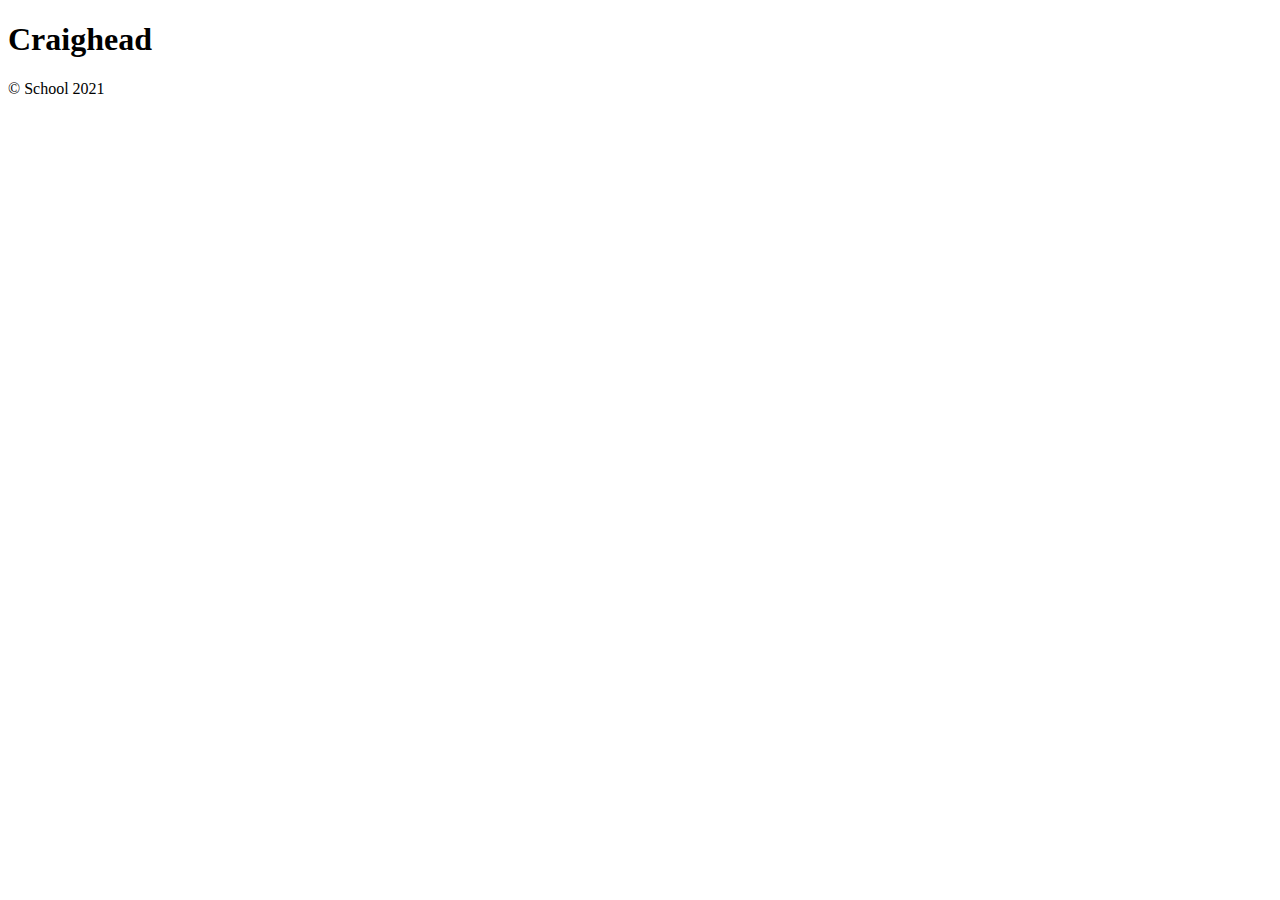
==== html/Careers.html @ c03bb670 "Finished main template" ====
<!DOCTYPE html>
<html lang="en">

<head>
    <meta charset="utf-8">
    <meta name="viewport" content="width=device-width">

    <!-- TAB TEXT -->
    <title>Craighead Newsletter</title>

    <!-- FONTS -->

    <!-- MY CSS -->
    <link rel="stylesheet" href="css/layout1.css">
    <link rel="stylesheet" href="css/style1.css">
</head>

<body>
    <header>
        <h1>Craighead</h1>
    </header>

    <nav>
        <a href="../index.html"></a>
        <a href="html/School_News.html"></a>
        <a href="html/Sport.html"></a>
        <a href="html/Careers.html"></a>
        <a href="html/General_Notices.html"></a>
    </nav>

    <main>
    </main>

    <footer>
        <p>
            &copy; School 2021
        </p>
    </footer>

</body>

</html>
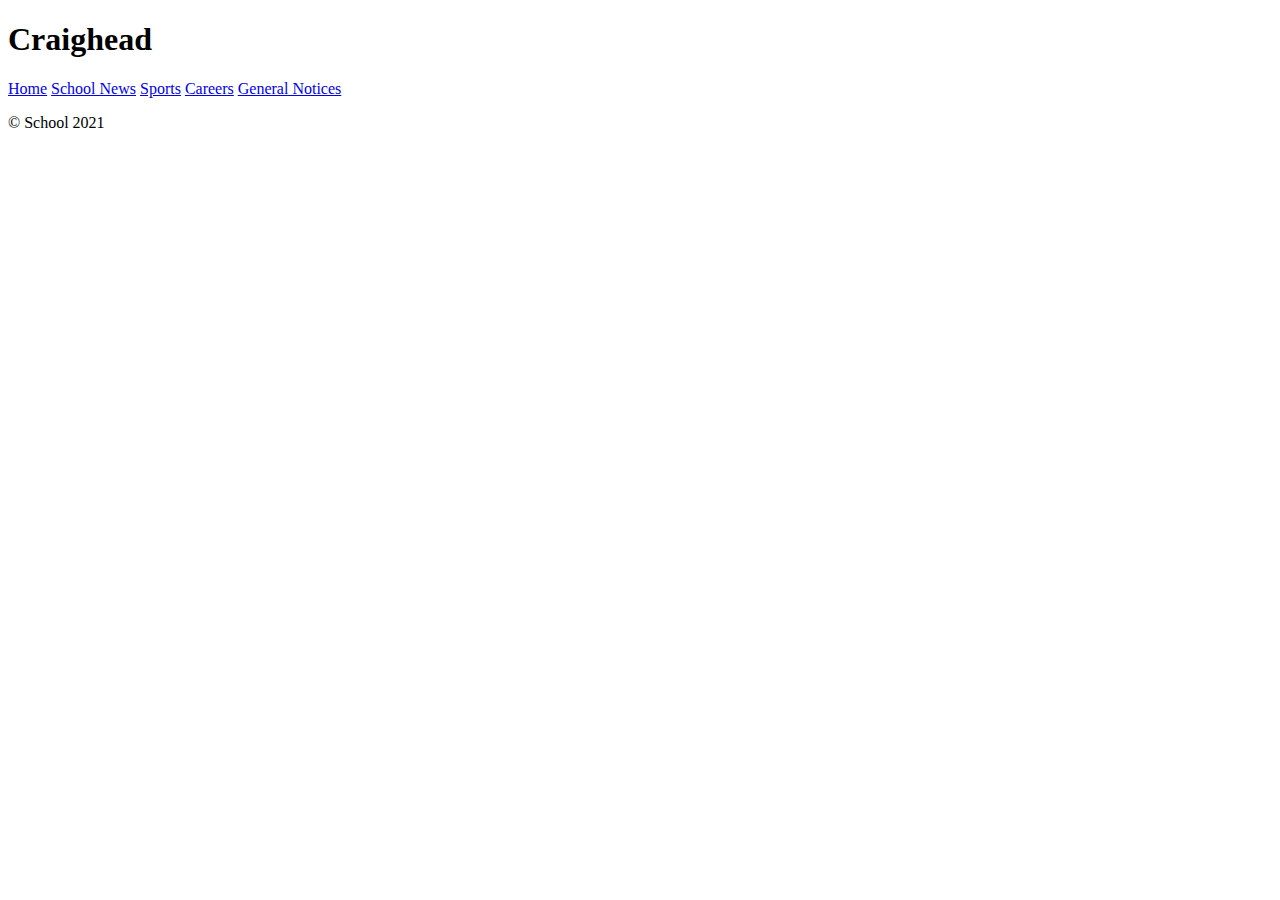
==== commit a74be700: "Tested and fixed Nav" ====
--- a/html/Careers.html
+++ b/html/Careers.html
@@ -21,11 +21,11 @@
     </header>
 
     <nav>
-        <a href="../index.html"></a>
-        <a href="html/School_News.html"></a>
-        <a href="html/Sport.html"></a>
-        <a href="html/Careers.html"></a>
-        <a href="html/General_Notices.html"></a>
+        <a href="../index.html">Home</a>
+        <a href="School_News.html">School News</a>
+        <a href="Sport.html">Sports</a>
+        <a href="Careers.html">Careers</a>
+        <a href="General_Notices.html">General Notices</a>
     </nav>
 
     <main>
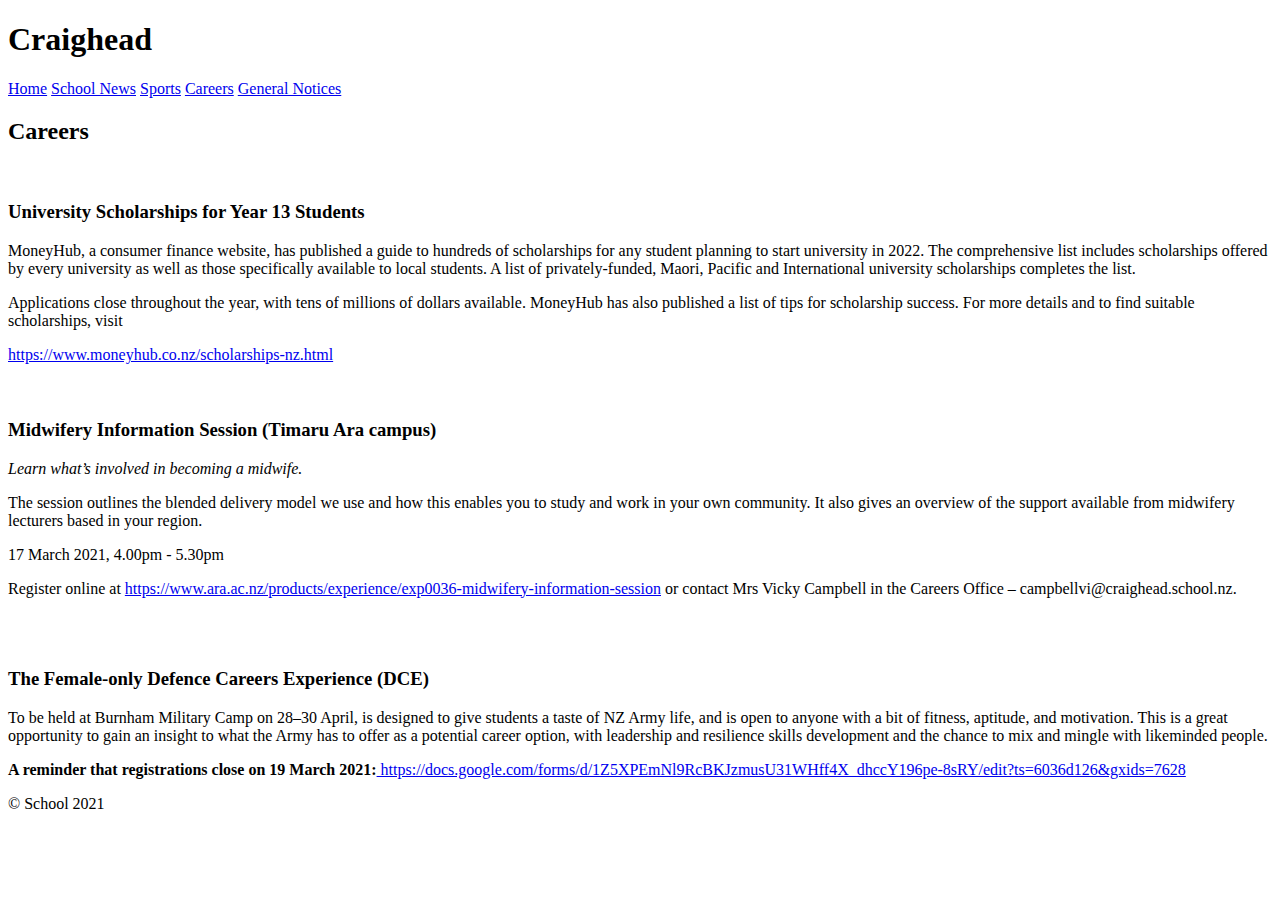
==== commit 722f1076: "Finished Careers page" ====
--- a/html/Careers.html
+++ b/html/Careers.html
@@ -29,6 +29,58 @@
     </nav>
 
     <main>
+        <h2>Careers</h2>
+
+        <br>
+
+        <h3>University Scholarships for Year 13 Students</h3>
+        <p>MoneyHub, a consumer finance website, has published a guide to hundreds of scholarships for any student
+            planning to start university in 2022. The comprehensive list includes scholarships offered by every
+            university as well as those specifically available to local students. A list of privately-funded, Maori,
+            Pacific and International university scholarships completes the list.</p>
+
+        <p>Applications close throughout the year, with tens of millions of dollars available. MoneyHub has also
+            published a list of tips for scholarship success. For more details and to find suitable scholarships, visit
+        </p>
+        <a href="https://www.moneyhub.co.nz/scholarships-nz.html" target="_blank">
+            https://www.moneyhub.co.nz/scholarships-nz.html </a>
+
+        <br>
+        <br>
+        <br>
+
+        <h3>Midwifery Information Session (Timaru Ara campus)</h3>
+
+        <em>Learn what’s involved in becoming a midwife.</em>
+
+        <p>The session outlines the blended delivery model we use and how this enables you to study and work in your own
+            community. It also gives an overview of the support available from midwifery lecturers based in your region.
+        </p>
+
+        <p>17 March 2021, 4.00pm - 5.30pm</p>
+
+        <p>Register online at <a href="https://www.ara.ac.nz/products/experience/exp0036-midwifery-information-session"
+                target="_blank">https://www.ara.ac.nz/products/experience/exp0036-midwifery-information-session</a>
+            or contact Mrs Vicky Campbell in the Careers Office – campbellvi@craighead.school.nz.</p>
+
+        <br>
+        <br>
+
+
+        <h3>The Female-only Defence Careers Experience (DCE)</h3>
+        <p>To be held at Burnham Military Camp on 28–30 April, is designed to give students a taste of NZ Army life, and
+            is open to anyone with a bit of fitness, aptitude,
+            and motivation. This is a great opportunity to gain an insight to what the Army has to offer as a potential
+            career option, with leadership and resilience skills development and the chance to mix and mingle with
+            likeminded people.</p>
+
+        <b>A reminder that registrations close on 19 March 2021:</b><a
+            href="https://docs.google.com/forms/d/1Z5XPEmNl9RcBKJzmusU31WHff4X_dhccY196pe-8sRY/edit?ts=6036d126&gxids=7628"
+            target="_blank">
+            https://docs.google.com/forms/d/1Z5XPEmNl9RcBKJzmusU31WHff4X_dhccY196pe-8sRY/edit?ts=6036d126&gxids=7628</a>
+
+
+
     </main>
 
     <footer>
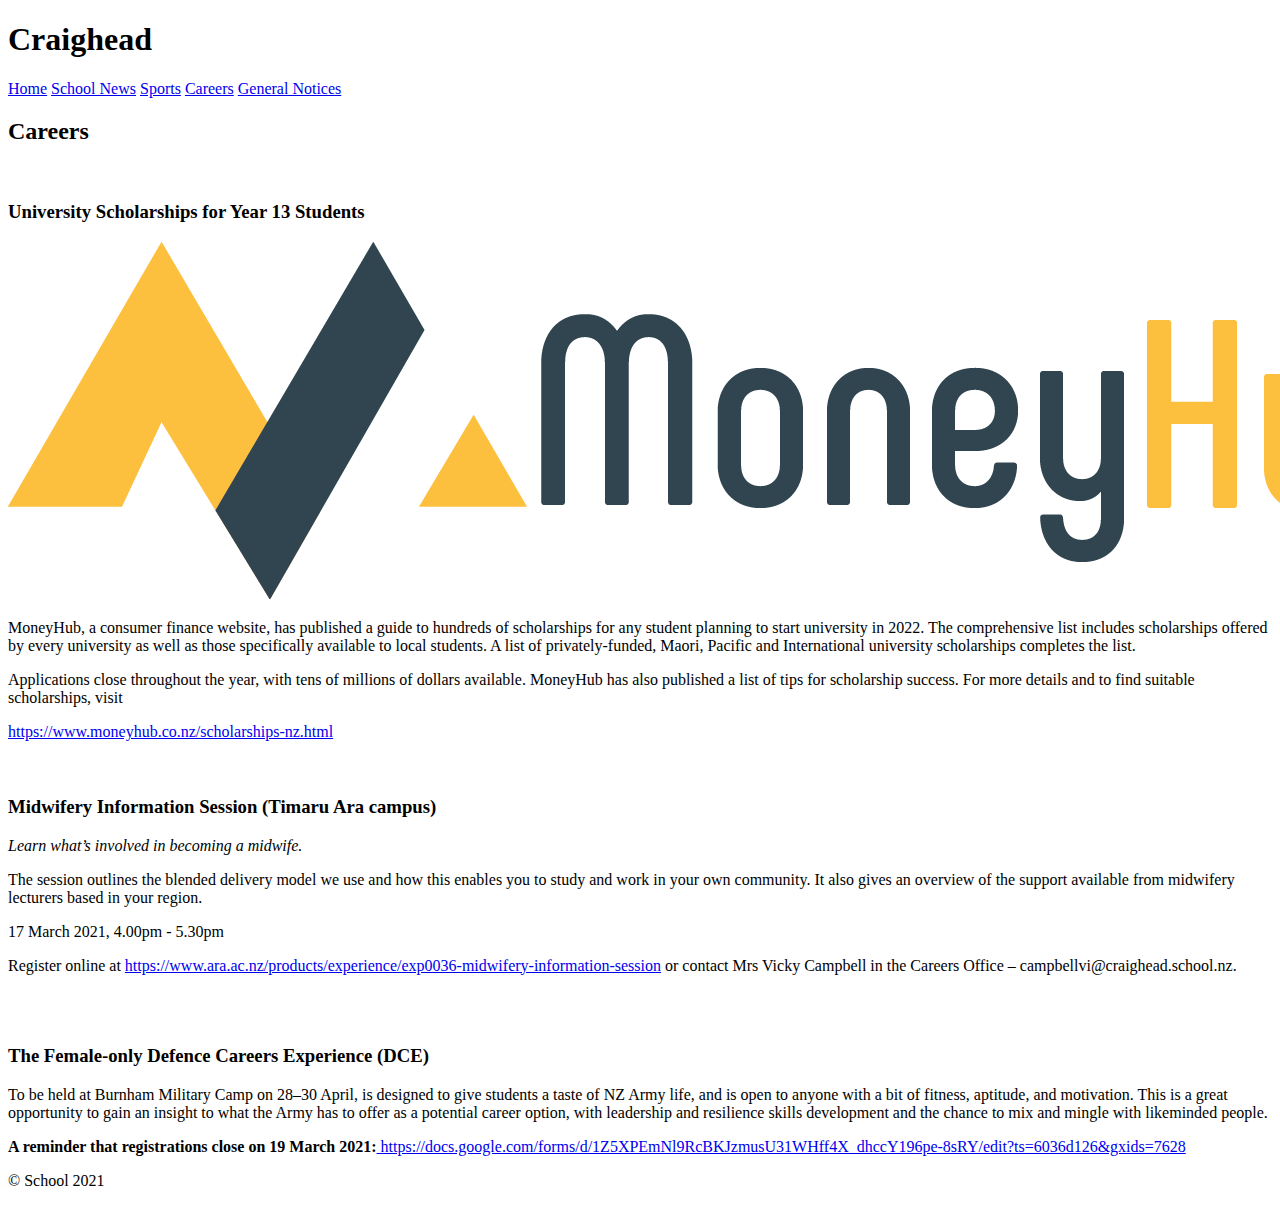
==== commit 85b0d893: "Added Images" ====
--- a/html/Careers.html
+++ b/html/Careers.html
@@ -34,6 +34,9 @@
         <br>
 
         <h3>University Scholarships for Year 13 Students</h3>
+
+        <img src="../images/moneyhub-logo.png" alt="MoneyHub Logo">
+
         <p>MoneyHub, a consumer finance website, has published a guide to hundreds of scholarships for any student
             planning to start university in 2022. The comprehensive list includes scholarships offered by every
             university as well as those specifically available to local students. A list of privately-funded, Maori,
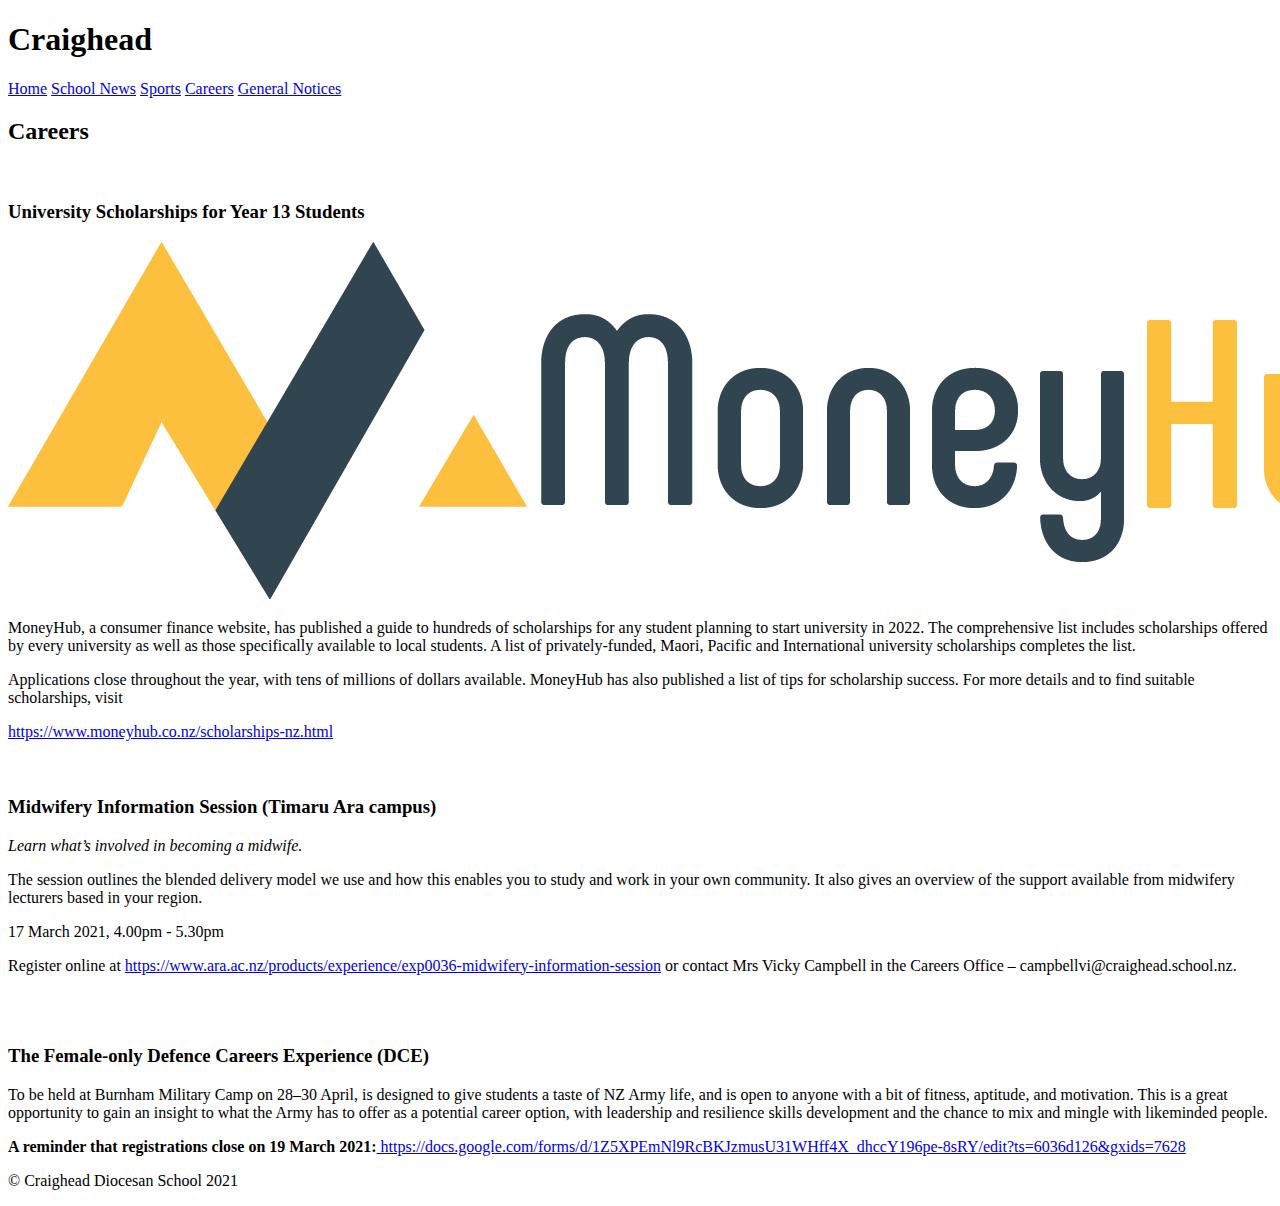
==== commit 786a0462: "Finalized Career Page" ====
--- a/html/Careers.html
+++ b/html/Careers.html
@@ -88,7 +88,7 @@
 
     <footer>
         <p>
-            &copy; School 2021
+            &copy; Craighead Diocesan School 2021
         </p>
     </footer>
 
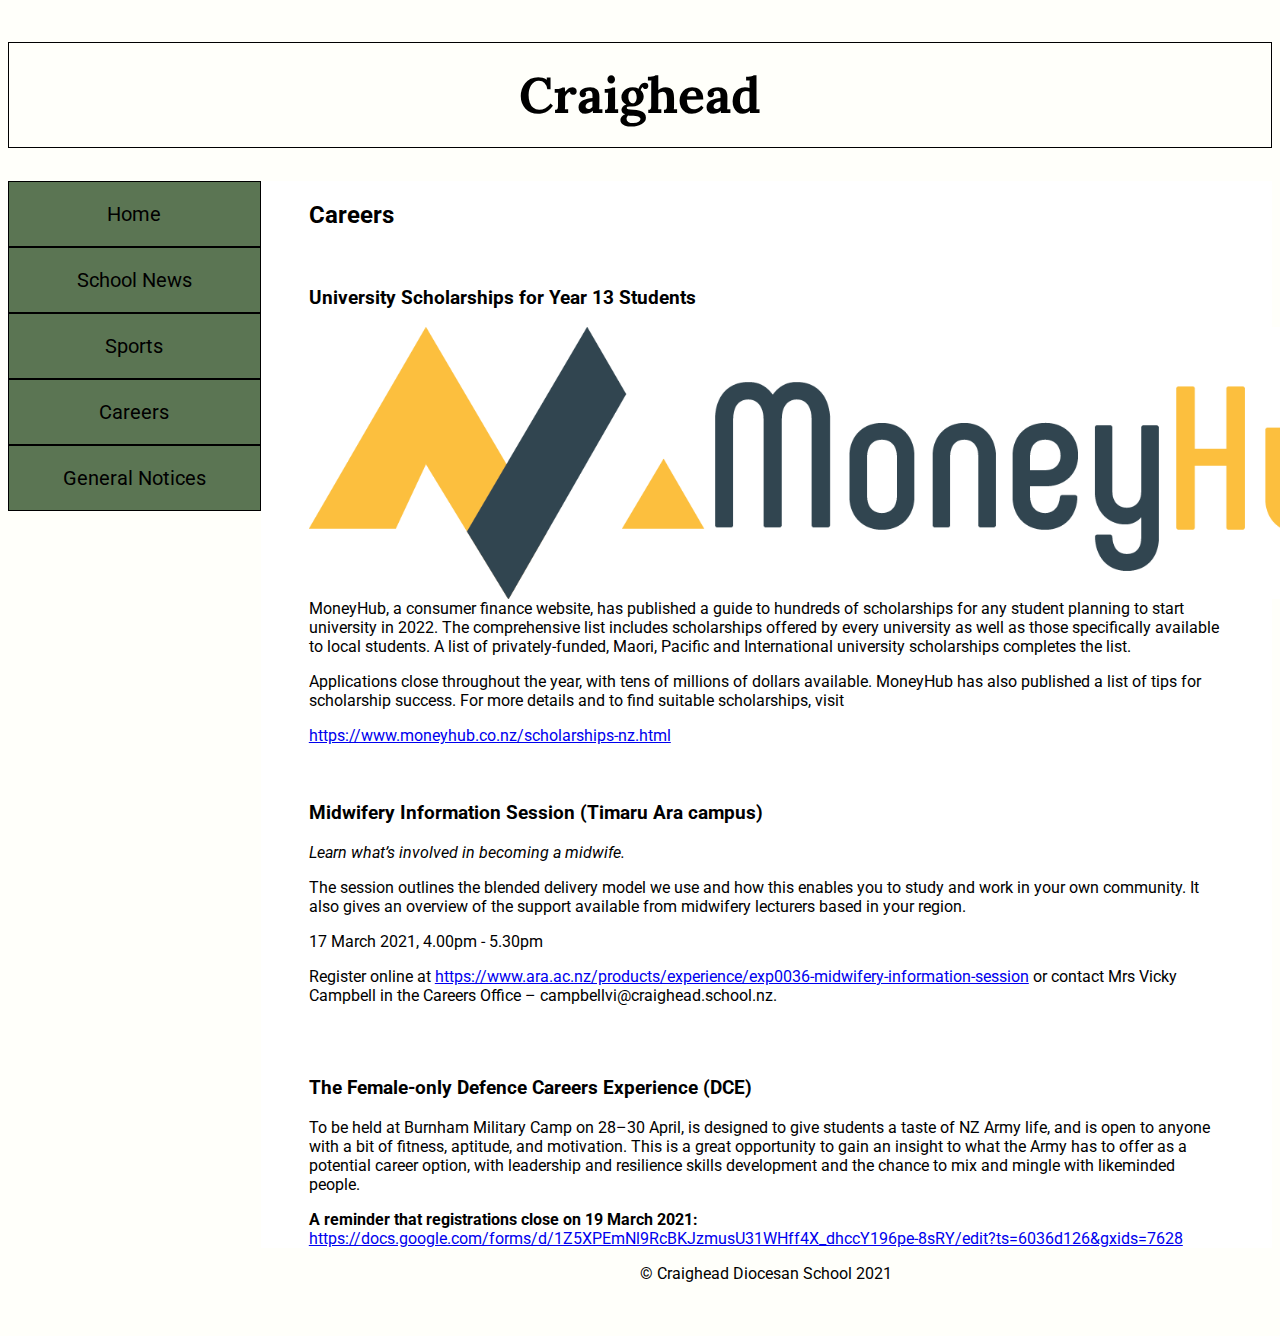
==== commit 76b92092: "Tested Style1" ====
--- a/html/Careers.html
+++ b/html/Careers.html
@@ -9,10 +9,14 @@
     <title>Craighead Newsletter</title>
 
     <!-- FONTS -->
+    <link rel="preconnect" href="https://fonts.gstatic.com">
+    <link
+        href="https://fonts.googleapis.com/css2?family=Lora:wght@600&family=Montserrat:wght@500&family=Roboto&display=swap"
+        rel="stylesheet">
 
     <!-- MY CSS -->
-    <link rel="stylesheet" href="css/layout1.css">
-    <link rel="stylesheet" href="css/style1.css">
+    <link rel="stylesheet" href="../css/layout1.css">
+    <link rel="stylesheet" href="../css/style1.css">
 </head>
 
 <body>
--- a/css/layout1.css
+++ b/css/layout1.css
@@ -0,0 +1,12 @@
+header { grid-area: h; }
+nav    { grid-area: n; }
+main   { grid-area: m; }
+footer { grid-area: f; }
+
+body {
+  display: grid;
+  grid: " h   h   h  " auto
+        " n   m   m  " auto
+        " n   f   f  " auto
+        / 1fr 2fr 2fr;
+}--- a/css/style1.css
+++ b/css/style1.css
@@ -0,0 +1,63 @@
+  html {
+    background-color: #fffffa;
+  }
+
+  h1 {
+    font-family: 'Lora', serif;
+    text-align: center;
+    font-size: 50px;
+    border: 1px solid black;
+    padding: 20px 32px 20px;
+  }
+
+  nav a {
+    font-family: 'Roboto', sans-serif;
+    text-decoration: none;
+    color: black;
+    background-color: #5b7553;
+    border: 1px solid black;
+    padding: 20px 32px 20px;
+    display: block;
+    text-align: center;
+    font-size: 20px;
+  }
+
+  nav a:hover {
+    background-color: #2b3a67;
+    color: #fffffa;
+  }
+
+  main {
+    font-family: 'Roboto', sans-serif;
+    padding-left: 3em;
+    padding-right: 3em;
+    background-color: #ffffff;
+  }
+
+  img {
+    width: auto;
+    height: 17em;
+    float: left;
+    padding-right: 1em;
+  }
+
+  div img {
+    width: 15em;
+    height: auto;
+    float: left;
+  }
+
+  ul {
+    list-style-type: none;
+  }
+
+  footer {
+    font-family: 'Roboto', sans-serif;
+    height: 5em;
+    padding-left: 3em;
+    padding-right: 3em;
+  }
+
+  footer p {
+    text-align: center;
+  }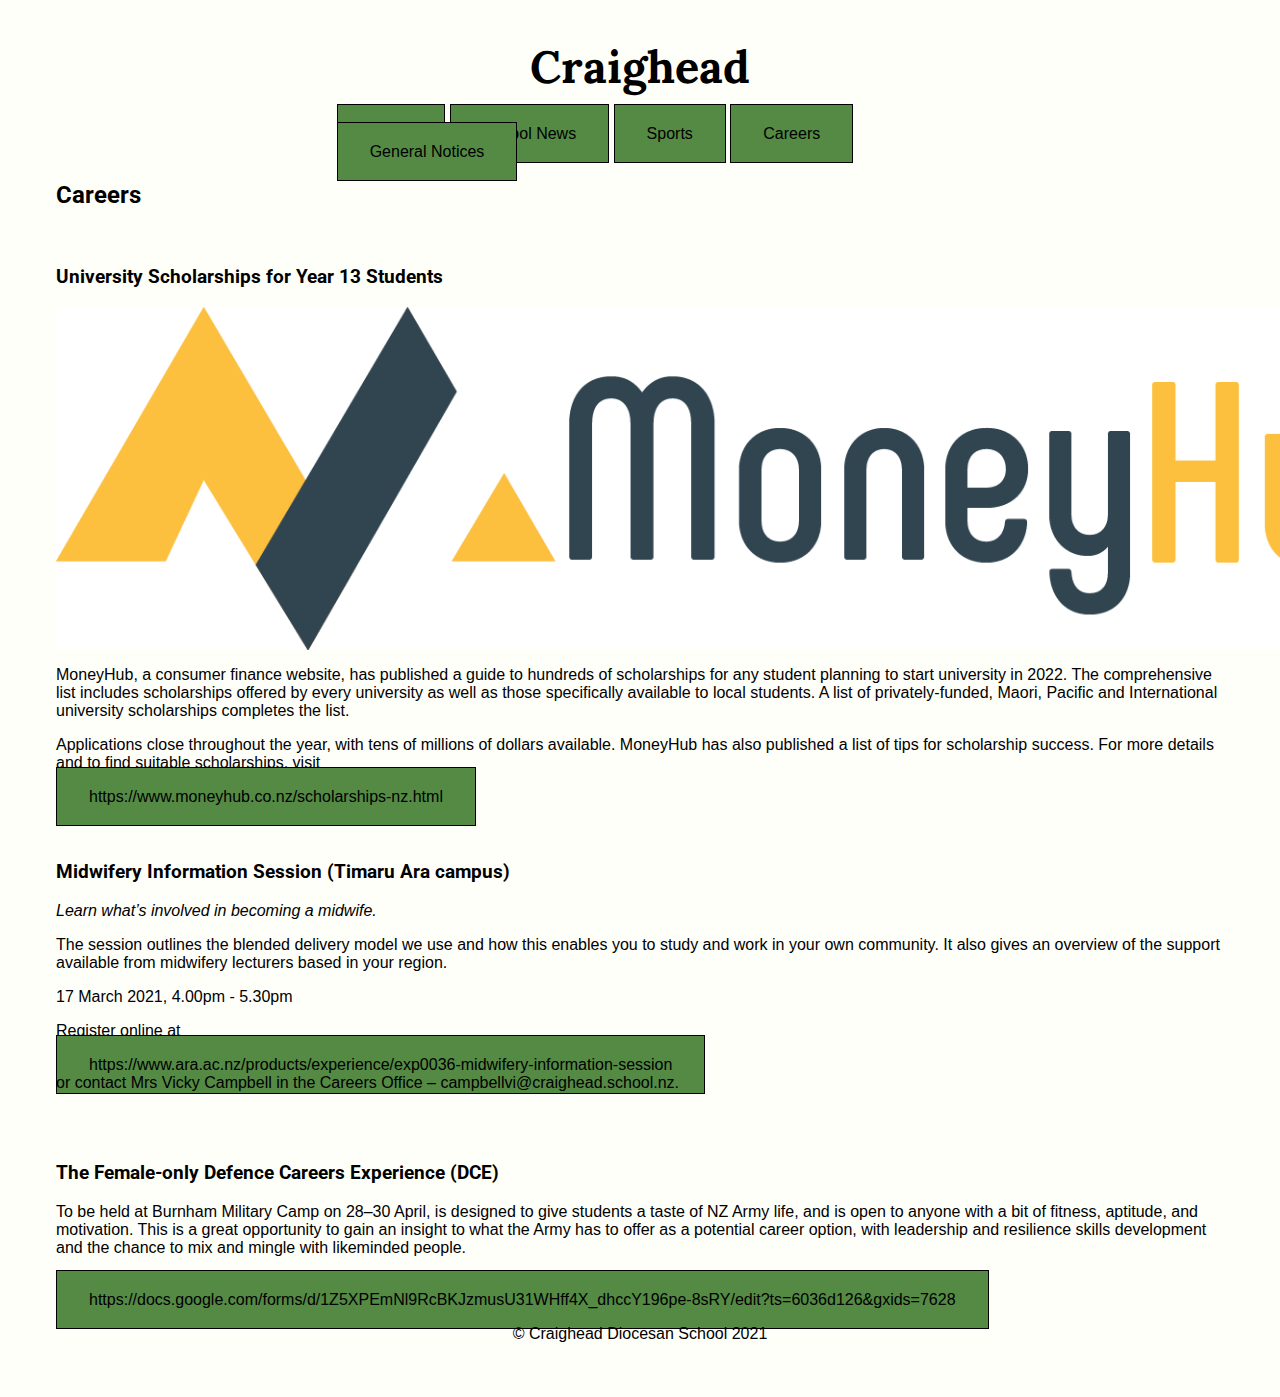
==== commit 12c759ef: "Small bug fixes" ====
--- a/html/Careers.html
+++ b/html/Careers.html
@@ -15,8 +15,8 @@
         rel="stylesheet">
 
     <!-- MY CSS -->
-    <link rel="stylesheet" href="../css/layout1.css">
-    <link rel="stylesheet" href="../css/style1.css">
+    <link rel="stylesheet" href="../css/layout2.css">
+    <link rel="stylesheet" href="../css/style2.css">
 </head>
 
 <body>
@@ -39,7 +39,9 @@
 
         <h3>University Scholarships for Year 13 Students</h3>
 
-        <img src="../images/moneyhub-logo.png" alt="MoneyHub Logo">
+        <div class="moneyhub">
+            <img src="../images/moneyhub-logo.png" alt="MoneyHub Logo">
+        </div>
 
         <p>MoneyHub, a consumer finance website, has published a guide to hundreds of scholarships for any student
             planning to start university in 2022. The comprehensive list includes scholarships offered by every
@@ -66,27 +68,32 @@
 
         <p>17 March 2021, 4.00pm - 5.30pm</p>
 
-        <p>Register online at <a href="https://www.ara.ac.nz/products/experience/exp0036-midwifery-information-session"
+        <p>Register online at
+        <div id="careernav">
+            <a href="https://www.ara.ac.nz/products/experience/exp0036-midwifery-information-session"
                 target="_blank">https://www.ara.ac.nz/products/experience/exp0036-midwifery-information-session</a>
-            or contact Mrs Vicky Campbell in the Careers Office – campbellvi@craighead.school.nz.</p>
+        </div>
+        or contact Mrs Vicky Campbell in the Careers Office – campbellvi@craighead.school.nz.</p>
 
         <br>
         <br>
 
 
         <h3>The Female-only Defence Careers Experience (DCE)</h3>
-        <p>To be held at Burnham Military Camp on 28–30 April, is designed to give students a taste of NZ Army life, and
+        <p>To be held at Burnham Military Camp on 28–30 April, is designed to give students a taste of NZ Army life,
+            and
             is open to anyone with a bit of fitness, aptitude,
-            and motivation. This is a great opportunity to gain an insight to what the Army has to offer as a potential
+            and motivation. This is a great opportunity to gain an insight to what the Army has to offer as a
+            potential
             career option, with leadership and resilience skills development and the chance to mix and mingle with
             likeminded people.</p>
 
-        <b>A reminder that registrations close on 19 March 2021:</b><a
-            href="https://docs.google.com/forms/d/1Z5XPEmNl9RcBKJzmusU31WHff4X_dhccY196pe-8sRY/edit?ts=6036d126&gxids=7628"
-            target="_blank">
-            https://docs.google.com/forms/d/1Z5XPEmNl9RcBKJzmusU31WHff4X_dhccY196pe-8sRY/edit?ts=6036d126&gxids=7628</a>
-
-
+        <b>A reminder that registrations close on 19 March 2021:</b>
+        <div class="careernav"><a
+                href="https://docs.google.com/forms/d/1Z5XPEmNl9RcBKJzmusU31WHff4X_dhccY196pe-8sRY/edit?ts=6036d126&gxids=7628"
+                target="_blank">
+                https://docs.google.com/forms/d/1Z5XPEmNl9RcBKJzmusU31WHff4X_dhccY196pe-8sRY/edit?ts=6036d126&gxids=7628</a>
+        </div>
 
     </main>
 
--- a/css/layout2.css
+++ b/css/layout2.css
@@ -0,0 +1,20 @@
+header {
+  grid-area: h;
+}
+
+nav {
+  grid-area: n;
+}
+
+main {
+  grid-area: m;
+}
+
+footer {
+  grid-area: f;
+}
+
+body {
+  display: grid;
+  grid: " h   h   h  " auto " n   n   n  " auto " m   m   m  " auto " f   f   f  " auto / 1fr 1fr 1fr;
+}
--- a/css/style2.css
+++ b/css/style2.css
@@ -0,0 +1,102 @@
+html {
+    background-color: #fffffa;
+}
+
+h1 {
+    font-family: 'Lora', serif;
+    text-align: center;
+    font-size: 45px;
+}
+
+a {
+    text-decoration: none;
+    color: black;
+    background-color: #548a44;
+    border: 1px solid black;
+    padding: 20px 32px 20px;
+    text-align: center;
+}
+
+nav {
+    font-family: 'Open Sans', sans-serif;
+    width: 48%;
+    margin-right: auto;
+    margin-left: auto;
+}
+
+nav a:hover {
+    background-color: #2b3a67;
+    color: #fffffa;
+}
+
+main {
+    font-family: 'Open Sans', sans-serif;
+    padding-left: 3em;
+    padding-right: 3em;
+}
+
+h2 {
+    font-family: 'Roboto', sans-serif;
+}
+
+h3 {
+    font-family: 'Roboto', sans-serif;
+}
+
+img {
+    width: auto;
+    height: 15em;
+    float: left;
+    padding-right: 1em;
+}
+
+ul {
+    list-style-type: none;
+}
+
+footer {
+    font-family: 'Open Sans', sans-serif;
+    height: 5em;
+    padding-left: 3em;
+    padding-right: 3em;
+}
+
+footer p {
+    text-align: center;
+}
+
+@media screen and (max-width: 600px) {
+    .topnav a {
+        font-family: 'Open Sans', sans-serif;
+        width: 48%;
+        margin-right: auto;
+        margin-left: auto;
+        text-decoration: none;
+        color: black;
+        background-color: #5b7553;
+        border: 1px solid black;
+        padding: 20px 32px 20px;
+        text-align: center;
+    }
+    .div {
+        display: none;
+    }
+}
+
+.container img {
+    position: absolute;
+    left: 17%;
+    top: 25%;
+    width: auto;
+    height: auto;
+}
+
+.moneyhub img {
+    width: 88em;
+    height: auto;
+    margin-bottom: 1em;
+}
+
+.careernav nav a {
+    text-decoration: none;
+}